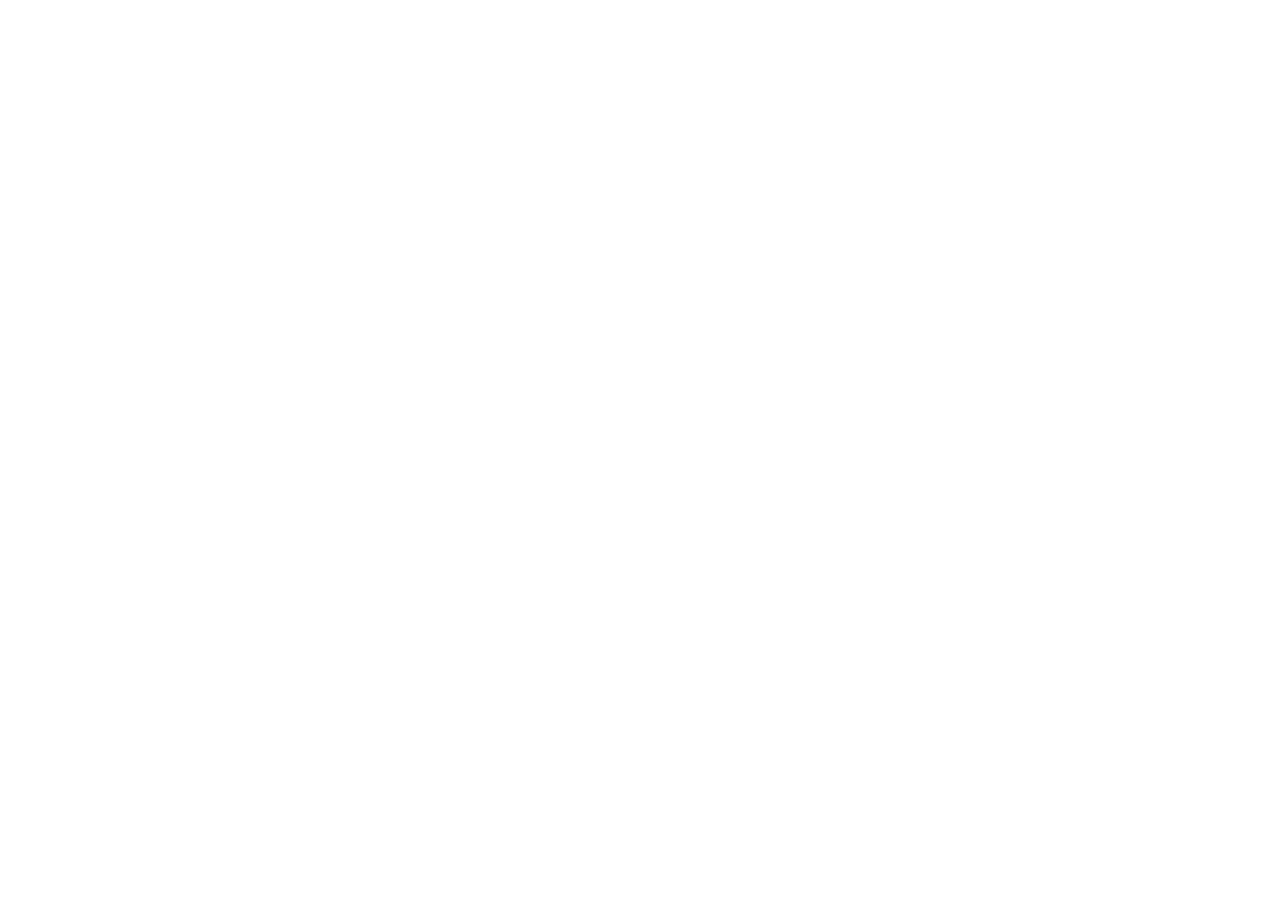
==== Elena-Joy-Photography/index.html @ 9fe75a67 "⚙️ Setup Done" ====
<!DOCTYPE html>
<html lang="en">
  <head>
    <meta charset="UTF-8" />
    <meta http-equiv="X-UA-Compatible" content="IE=edge" />
    <meta name="viewport" content="width=device-width, initial-scale=1.0" />
    <meta
      name="description"
      content="Professional Photographer available for weddings and special events"
    />
    <meta name="robots" content="index,follow" />
    <link rel="stylesheet" href="./style.css" />
    <title>Elena Joy | Photographer</title>
  </head>
  <body></body>
</html>
---- Elena-Joy-Photography/style.css ----
/* Global styles */


* {
  margin: 0;
  padding: 0;
  box-sizing: border-box;
}

html {
  font-size: 62.5%;
  --header1: calc(2rem + 1vw);
  --header2: calc(3.5rem + 1vw);
  --header3: calc(3rem + 1vw);
  --header4: calc(2.4rem + 1vw);
  --text: calc(1.5rem + 1vw);
  --big: calc(2.4rem + 1vw);
  --special-color: #906272;
  --background-color: #414141;
  --gray-text: #525252;


}

h1 {
  font-size: var(--header1);
}

li,
button,
label,
input,
p {
  font-size: var(--text);
}

h2 {
  font-size: var(--header2);
}

h3 {
  font-size: var(--header3);
}

h4, h5 {
  font-size: var(--header4);
}

.flex{
    display: flex;
    flex-direction: column;
    justify-content: center;
    align-items: center;
}
ul{
    list-style: none;
}
a {
      text-decoration: none;
}
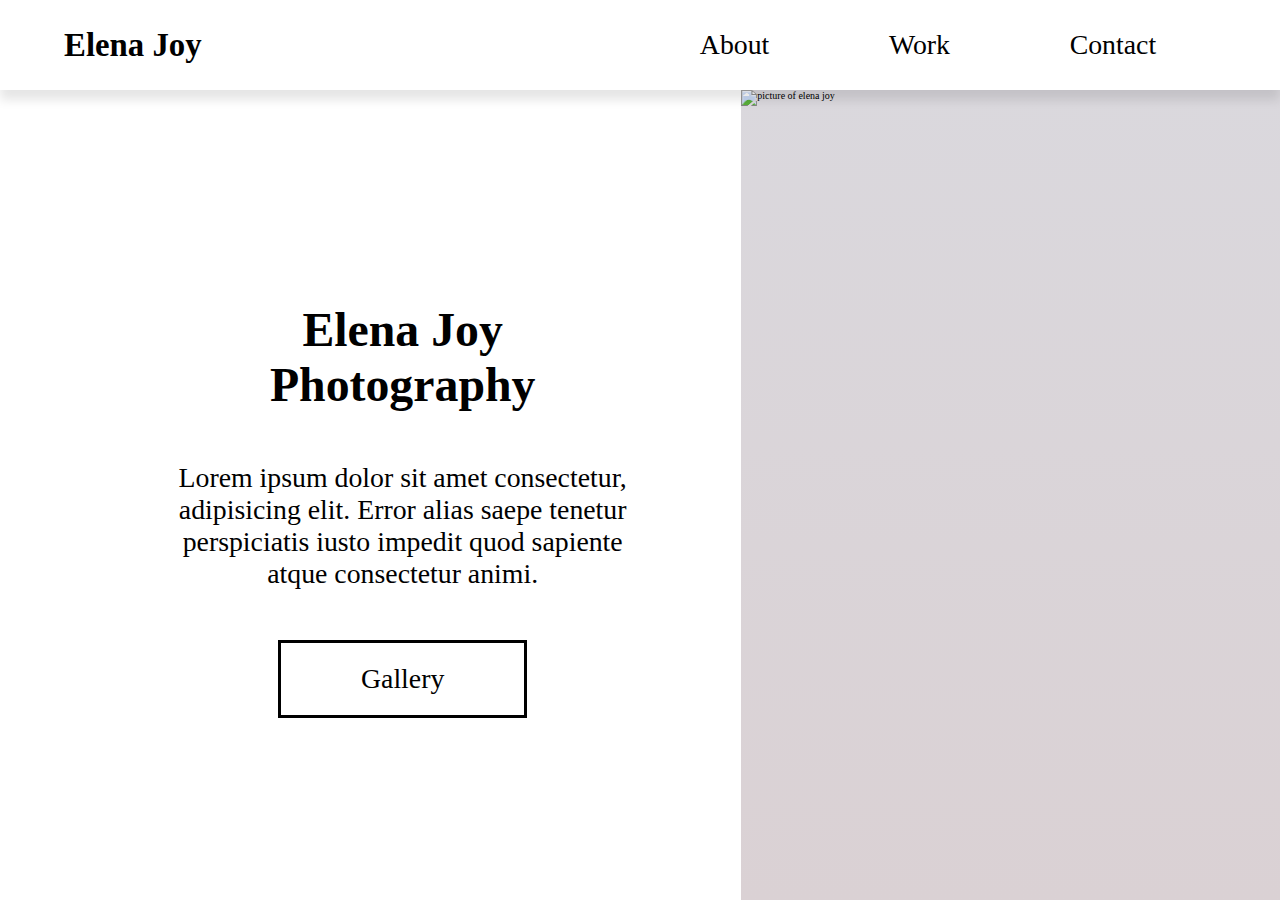
==== commit badbe1aa: "📄 First page completed" ====
--- a/Elena-Joy-Photography/index.html
+++ b/Elena-Joy-Photography/index.html
@@ -12,5 +12,43 @@
     <link rel="stylesheet" href="./style.css" />
     <title>Elena Joy | Photographer</title>
   </head>
-  <body></body>
+  <body>
+    <header class="main-header">
+      <nav>
+        <h1 id="logo">Elena Joy</h1>
+        <ul class="nav-links">
+          <li><a href="#about">About</a></li>
+          <li><a href="#work">Work</a></li>
+          <li><a href="#contact">Contact</a></li>
+        </ul>
+      </nav>
+    </header>
+
+    <main>
+      <section class="hero">
+        <div class="hero-introduction flex">
+          <h2>
+            Elena Joy <br />
+            Photography
+          </h2>
+          <p>
+            Lorem ipsum dolor sit amet consectetur, adipisicing elit. Error
+            alias saepe tenetur perspiciatis iusto impedit quod sapiente atque
+            consectetur animi.
+          </p>
+          <a href="#gallery">Gallery</a>
+        </div>
+
+        <div class="hero-images">
+          <img
+            class="hero-elena"
+            src="/img/elena-joy.png"
+            alt="picture of elena joy"
+          />
+          <img src="/img/plant1.png" alt="" class="plant1 plant" />
+          <img src="/img/plant2.png" alt="" class="plant2 plant" />
+        </div>
+      </section>
+    </main>
+  </body>
 </html>
--- a/Elena-Joy-Photography/style.css
+++ b/Elena-Joy-Photography/style.css
@@ -2,59 +2,166 @@
 
 
 * {
-  margin: 0;
-  padding: 0;
-  box-sizing: border-box;
+    margin: 0;
+    padding: 0;
+    box-sizing: border-box;
+}
+
+@font-face {
+    font-family: 'Ruhl';
+    src: url('./fonts/FrankRuhlLibre-Regular.ttf')
+}
+
+@font-face {
+    font-family: 'Ruhl Medium';
+    src: url('./fonts/FrankRuhlLibre-Medium.ttf')
+}
+
+@font-face {
+    font-family: 'Vibes';
+    src: url('./fonts/GreatVibes-Regular.ttf')
 }
 
 html {
-  font-size: 62.5%;
-  --header1: calc(2rem + 1vw);
-  --header2: calc(3.5rem + 1vw);
-  --header3: calc(3rem + 1vw);
-  --header4: calc(2.4rem + 1vw);
-  --text: calc(1.5rem + 1vw);
-  --big: calc(2.4rem + 1vw);
-  --special-color: #906272;
-  --background-color: #414141;
-  --gray-text: #525252;
+    font-size: 62.5%;
+    --header1: calc(2rem + 1vw);
+    --header2: calc(3.5rem + 1vw);
+    --header3: calc(3rem + 1vw);
+    --header4: calc(2.4rem + 1vw);
+    --text: calc(1.5rem + 1vw);
+    --big: calc(2.4rem + 1vw);
+    --special-color: #906272;
+    --background-color: #414141;
+    --gray-text: #525252;
 
 
 }
 
 h1 {
-  font-size: var(--header1);
+    font-size: var(--header1);
 }
 
 li,
 button,
 label,
 input,
+a,
 p {
-  font-size: var(--text);
+    font-size: var(--text);
 }
 
 h2 {
-  font-size: var(--header2);
+    font-size: var(--header2);
 }
 
 h3 {
-  font-size: var(--header3);
+    font-size: var(--header3);
 }
 
-h4, h5 {
-  font-size: var(--header4);
+h4,
+h5 {
+    font-size: var(--header4);
 }
 
-.flex{
+ul {
+    list-style: none;
+}
+
+a {
+    text-decoration: none;
+    color: black;
+}
+
+
+.flex {
     display: flex;
     flex-direction: column;
     justify-content: center;
     align-items: center;
 }
-ul{
-    list-style: none;
+
+body {
+    font-family: "Ruhl"sans-serif;
 }
-a {
-      text-decoration: none;
+
+h1 {
+    font-family: "Vibes"sans-serif;
 }
+
+/* Nav Section */
+.main-header {
+    box-shadow: 0px 10px 10px rgba(0, 0, 0, 0.1);
+    z-index: 2;
+    position: relative;
+
+}
+
+nav {
+    width: 90%;
+    margin: auto;
+    display: flex;
+    align-items: center;
+    min-height: 10vh;
+    padding: 2rem 0rem;
+}
+
+#logo {
+    flex: 1 1 20rem;
+}
+
+.nav-links {
+    display: flex;
+    justify-content: space-around;
+    flex: 1 1 20rem;
+}
+
+.hero {
+    min-height: 90vh;
+    width: 95%;
+    margin: 0 0 0 auto;
+    display: flex;
+    flex-wrap: wrap;
+    overflow: hidden;
+}
+
+.hero-introduction {
+    flex: 2 1 40rem;
+    text-align: center;
+}
+
+.hero-introduction p {
+    padding: 5rem 10rem;
+}
+
+.hero-introduction h2 {
+    padding-top: 3rem;
+}
+
+.hero-introduction a {
+    padding: 2rem 8rem;
+    border: 3px solid black;
+}
+
+.hero-images {
+    flex: 1 1 40rem;
+    background: linear-gradient(#dad8dd, #dad1d4);
+    position: relative;
+    z-index: 1;
+}
+
+.hero-elena {
+    width: 100%;
+    height: 100%;
+    object-fit: cover;
+}
+
+.plant {
+    position: absolute;
+    bottom: 0;
+    left: -20%;
+    z-index: -1;
+}
+
+.plant2 {
+    left: 40%;
+}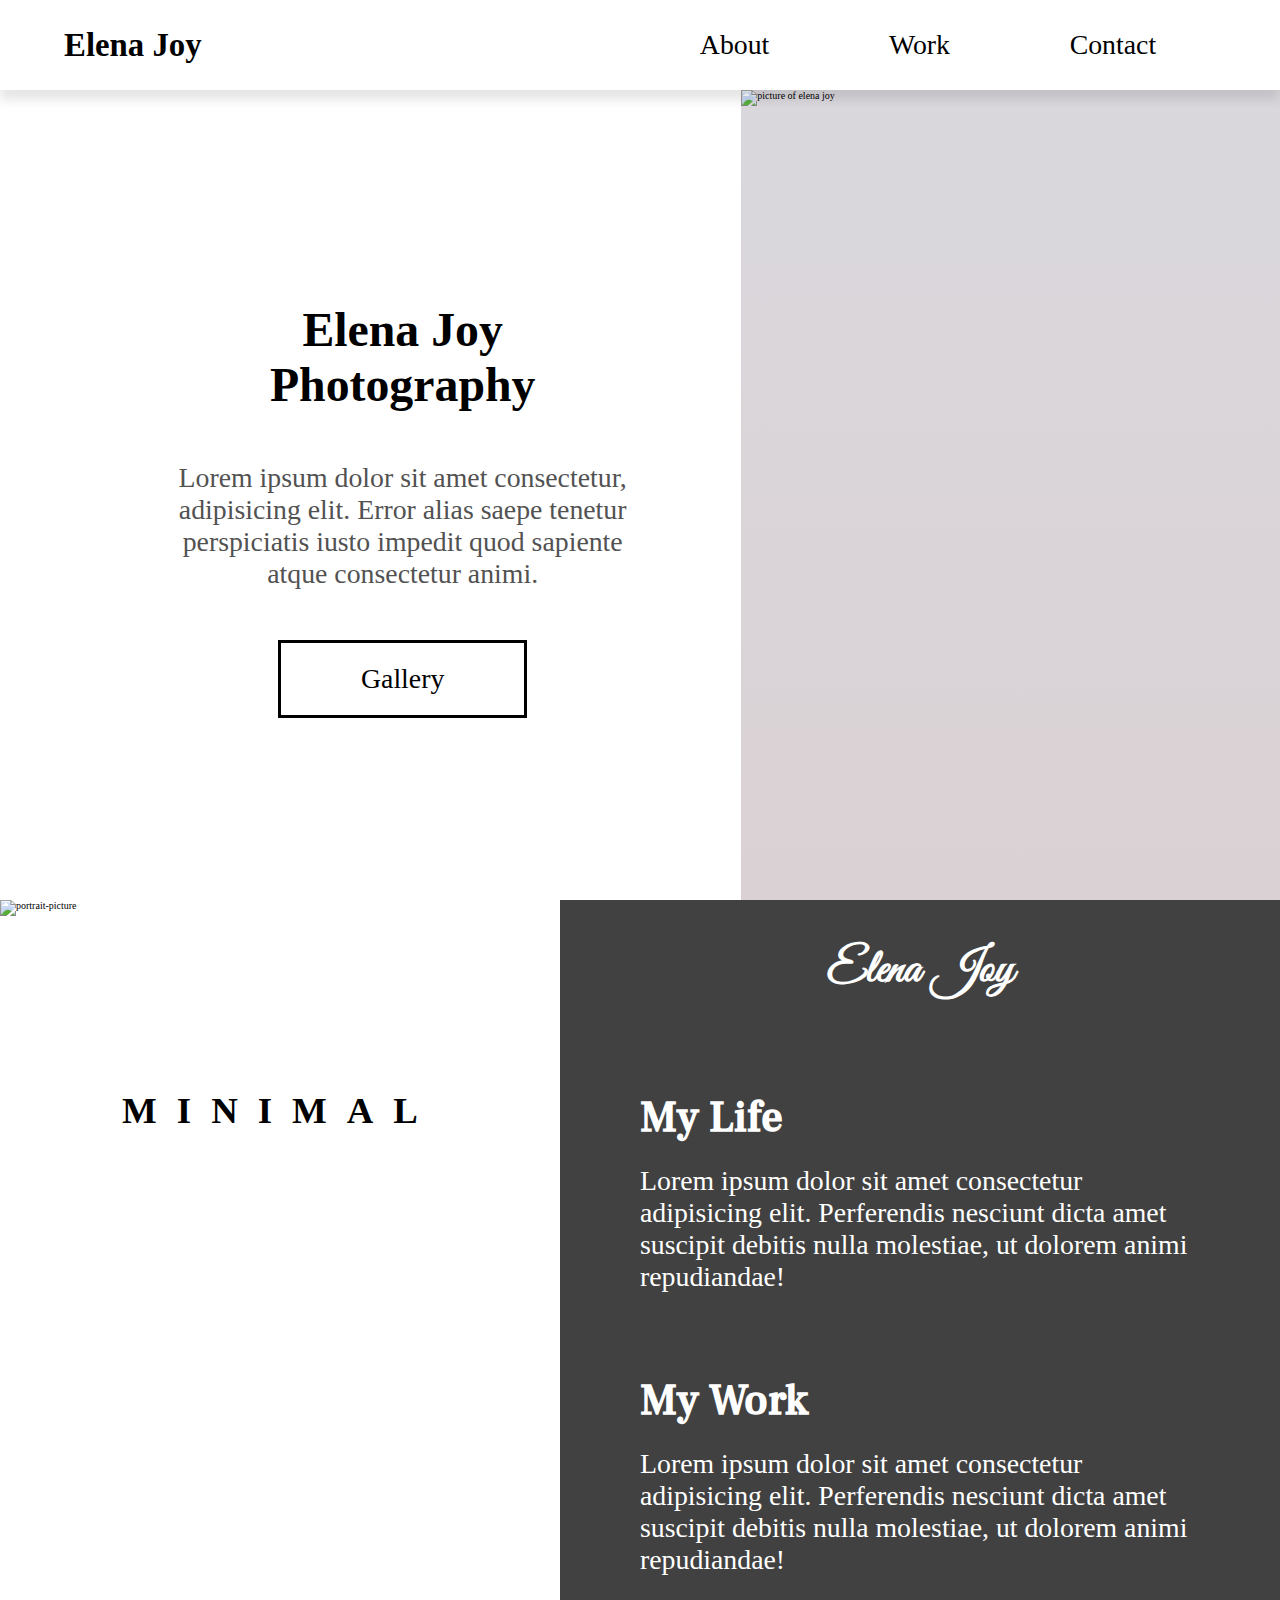
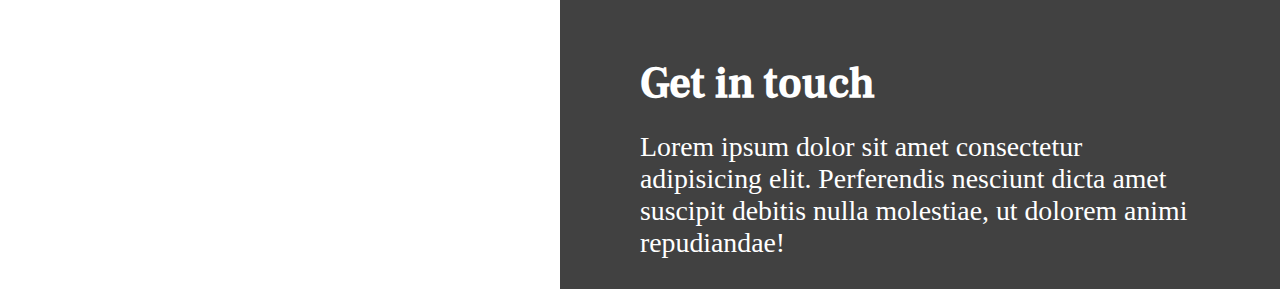
==== commit aef33a3b: "📺 About us section added" ====
--- a/Elena-Joy-Photography/index.html
+++ b/Elena-Joy-Photography/index.html
@@ -16,11 +16,18 @@
     <header class="main-header">
       <nav>
         <h1 id="logo">Elena Joy</h1>
+        <input type="checkbox" class="menu-check" />
         <ul class="nav-links">
           <li><a href="#about">About</a></li>
           <li><a href="#work">Work</a></li>
           <li><a href="#contact">Contact</a></li>
         </ul>
+
+        <div class="burger">
+          <span></span>
+          <span></span>
+          <span></span>
+        </div>
       </nav>
     </header>
 
@@ -49,6 +56,41 @@
           <img src="/img/plant2.png" alt="" class="plant2 plant" />
         </div>
       </section>
+
+      <section class="about">
+        <div class="about-image">
+          <h5>MINIMAL</h5>
+          <img src="/img/about-image.png" alt="portrait-picture" />
+        </div>
+
+        <div class="about-text flex">
+          <h2>Elena Joy</h2>
+          <div class="about-life">
+            <h3>My Life</h3>
+            <p>
+              Lorem ipsum dolor sit amet consectetur adipisicing elit.
+              Perferendis nesciunt dicta amet suscipit debitis nulla molestiae,
+              ut dolorem animi repudiandae!
+            </p>
+          </div>
+          <div class="about-work">
+            <h3>My Work</h3>
+            <p>
+              Lorem ipsum dolor sit amet consectetur adipisicing elit.
+              Perferendis nesciunt dicta amet suscipit debitis nulla molestiae,
+              ut dolorem animi repudiandae!
+            </p>
+          </div>
+          <div class="about-contact">
+            <h3>Get in touch</h3>
+            <p>
+              Lorem ipsum dolor sit amet consectetur adipisicing elit.
+              Perferendis nesciunt dicta amet suscipit debitis nulla molestiae,
+              ut dolorem animi repudiandae!
+            </p>
+          </div>
+        </div>
+      </section>
     </main>
   </body>
 </html>
--- a/Elena-Joy-Photography/style.css
+++ b/Elena-Joy-Photography/style.css
@@ -1,5 +1,4 @@
 /* Global styles */
-
 
 * {
     margin: 0;
@@ -8,18 +7,18 @@
 }
 
 @font-face {
-    font-family: 'Ruhl';
-    src: url('./fonts/FrankRuhlLibre-Regular.ttf')
+    font-family: "Ruhl";
+    src: url("./fonts/FrankRuhlLibre-Regular.ttf");
 }
 
 @font-face {
-    font-family: 'Ruhl Medium';
-    src: url('./fonts/FrankRuhlLibre-Medium.ttf')
+    font-family: "Ruhl Medium";
+    src: url("./fonts/FrankRuhlLibre-Medium.ttf");
 }
 
 @font-face {
-    font-family: 'Vibes';
-    src: url('./fonts/GreatVibes-Regular.ttf')
+    font-family: "Vibes";
+    src: url("./fonts/GreatVibes-Regular.ttf");
 }
 
 html {
@@ -33,8 +32,6 @@
     --special-color: #906272;
     --background-color: #414141;
     --gray-text: #525252;
-
-
 }
 
 h1 {
@@ -72,7 +69,6 @@
     color: black;
 }
 
-
 .flex {
     display: flex;
     flex-direction: column;
@@ -82,6 +78,7 @@
 
 body {
     font-family: "Ruhl"sans-serif;
+    animation: opening 1s ease-in-out;
 }
 
 h1 {
@@ -93,7 +90,6 @@
     box-shadow: 0px 10px 10px rgba(0, 0, 0, 0.1);
     z-index: 2;
     position: relative;
-
 }
 
 nav {
@@ -131,6 +127,7 @@
 
 .hero-introduction p {
     padding: 5rem 10rem;
+    color: var(--gray-text);
 }
 
 .hero-introduction h2 {
@@ -160,8 +157,177 @@
     bottom: 0;
     left: -20%;
     z-index: -1;
+    transform: translateY(10%) rotateZ(-10deg) rotateX(-90deg);
+    animation: plant-entrance 1.5s ease-in-out 0.5s forwards,
+        plant-shake 2.5s infinite alternate-reverse 2s;
+    transform-origin: bottom;
+    max-height: 80%;
 }
 
 .plant2 {
     left: 40%;
+}
+
+/* Animations */
+
+@keyframes opening {
+    from {
+        opacity: 0;
+    }
+
+    top {
+        opacity: 1;
+    }
+}
+
+@keyframes plant-entrance {
+    from {
+        transform: translateY(10%) rotateZ(-10deg) rotateX(-90deg);
+    }
+
+    to {
+        transform: translateY(0%) rotateZ(0deg) rotateX(0deg);
+    }
+}
+
+@keyframes plant-shake {
+    from {
+        transform: rotateZ(-5deg);
+    }
+
+    to {
+        transform: rotateZ(0deg);
+    }
+}
+
+.burger,
+.menu-check {
+    display: none;
+}
+
+/* About Section */
+
+.about {
+    min-height: 100vh;
+    display: flex;
+    flex-wrap: wrap;
+}
+
+.about-text {
+    color: white;
+    background: var(--background-color);
+    flex: 2 1 40rem;
+    justify-content: space-around;
+}
+
+.about-text div{
+    padding: 3rem 8rem;
+}
+
+.about-text h3{
+    padding: 2rem 0rem;
+    font-family: "Ruhl Medium";
+}
+
+.about-text h2{
+font-family: "Vibes";
+padding: 4rem;
+}
+
+.about-image {
+    flex: 1 1 40rem;
+    position: relative;
+}
+
+.about-image h5{
+    position: absolute;
+    letter-spacing: 2rem;
+    top: 20%;
+    left: 50%;
+    transform: translate(-50%, -20%);
+}
+
+.about-image img{
+    width: 100%;
+    height: 100%;
+    object-fit: cover;
+}
+@media screen and (max-width: 842px) {
+    .hero {
+        width: 100%;
+    }
+
+    .hero-introduction p {
+        padding: 5rem 3rem;
+    }
+
+    /* BURGER Thing */
+    .burger {
+        position: relative;
+        display: block;
+    }
+
+    .burger span {
+        padding: 0.2rem 2rem;
+        background: var(--gray-text);
+        margin: 0.5rem 0rem;
+        display: block;
+        transition: all 0.5s ease;
+    }
+
+    .nav-links a {
+        color: white;
+        font-size: var(--header3);
+        text-decoration: underline;
+    }
+
+    .nav-links {
+        background: var(--background-color);
+        width: 100%;
+        height: 100%;
+        position: fixed;
+        top: 0;
+        left: 100%;
+        flex-direction: column;
+        align-items: center;
+        transition: transform 1s ease;
+    }
+
+    .menu-check {
+        display: block;
+        position: absolute;
+        top: 50%;
+        right: 5%;
+        transform: translate(5%, -50%);
+        width: 5rem;
+        height: 5rem;
+        cursor: pointer;
+        opacity: 0;
+        z-index: 100;
+    }
+
+    .menu-check:checked+.nav-links {
+        transform: translateX(-100%);
+    }
+
+    .menu-check:checked~.burger span {
+        background: white;
+    }
+
+    .menu-check:checked~.burger span:nth-child(1) {
+        transform: rotateZ(45deg) translateY(300%);
+    }
+
+    .menu-check:checked~.burger span:nth-child(2) {
+        opacity: 0;
+    }
+
+    .menu-check:checked~.burger span:nth-child(3) {
+        transform: rotateZ(-45deg) translateY(-300%);
+    }
+
+    /* About Section */
+    .about-text div{
+        padding: 3rem 3rem;
+    }
 }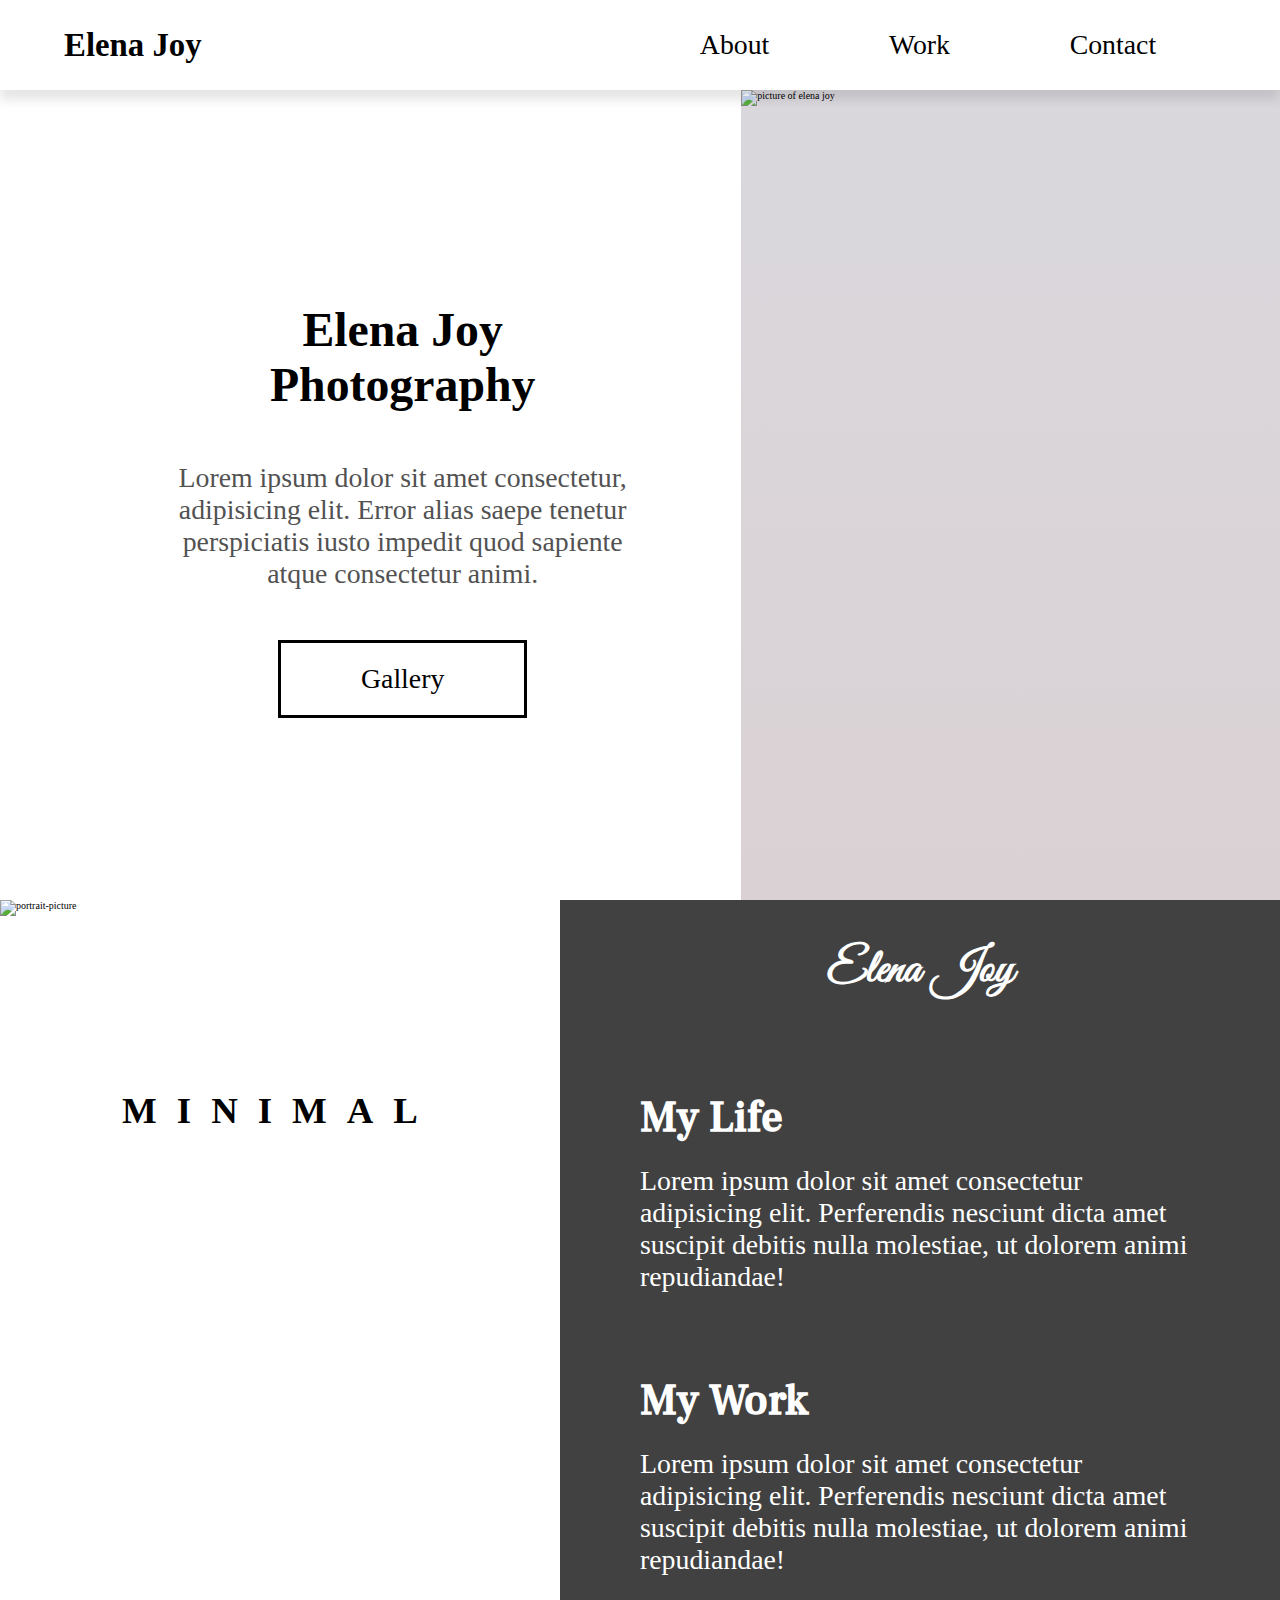
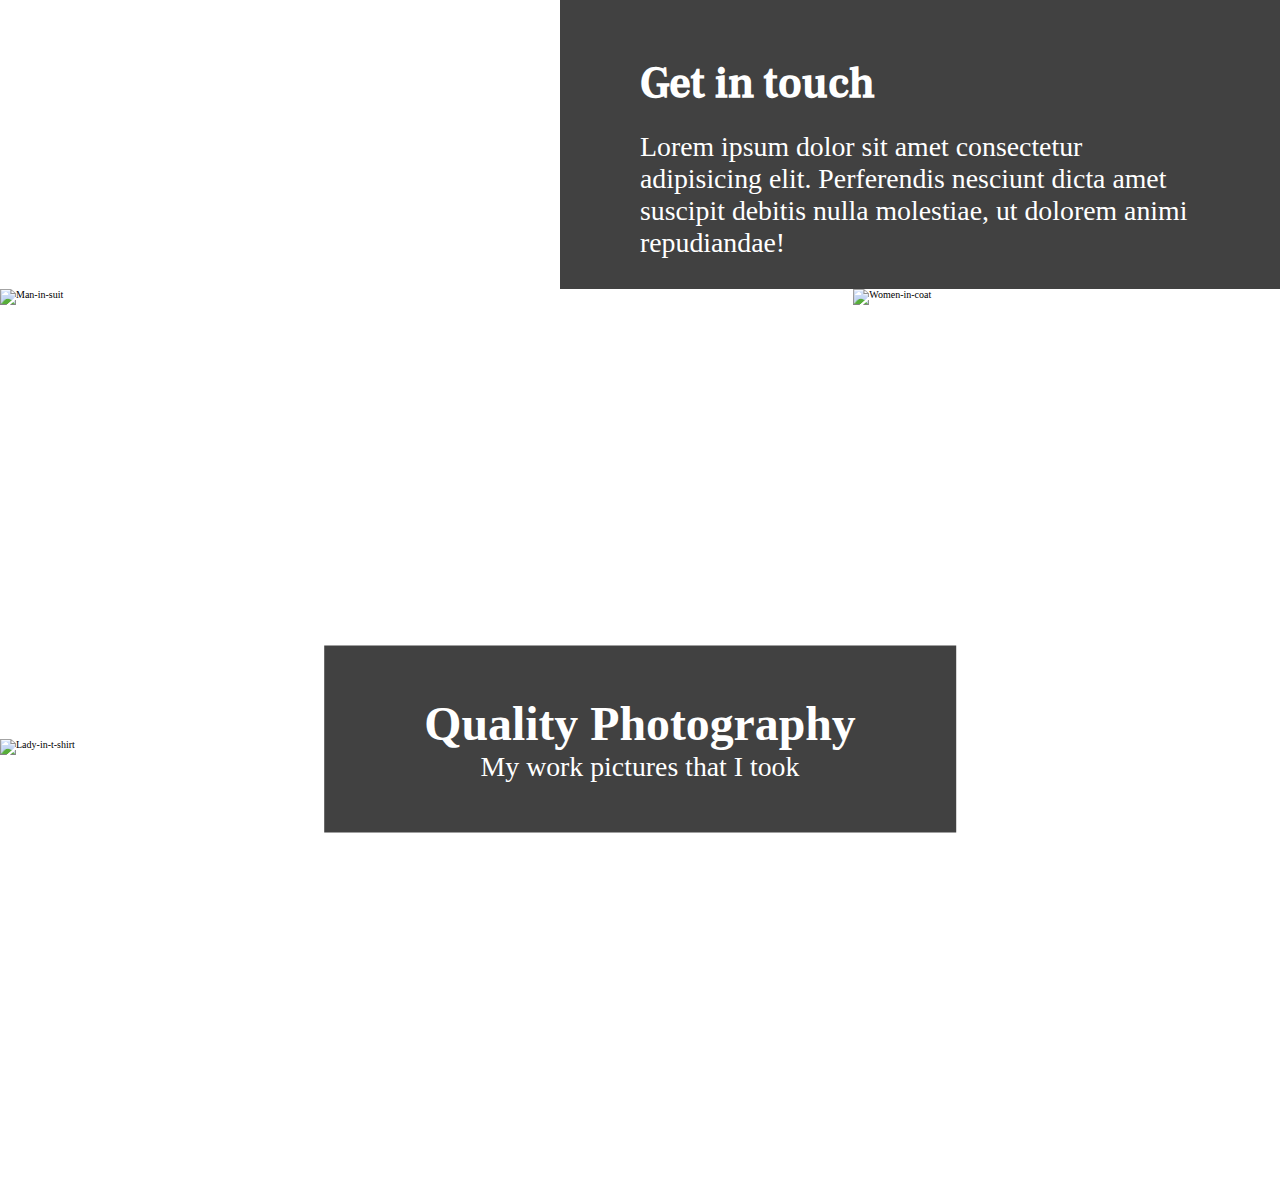
==== commit 35bbf999: "𓈈 Image gallery added" ====
--- a/Elena-Joy-Photography/index.html
+++ b/Elena-Joy-Photography/index.html
@@ -91,6 +91,17 @@
           </div>
         </div>
       </section>
+
+      <div class="gallery">
+        <header class="gallery-head">
+          <h2>Quality Photography</h2>
+          <p>My work pictures that I took</p>
+        </header>
+        <img class="gallery1" src="/img/gallery-1.jpg" alt="Man-in-suit" />
+        <img class="gallery2" src="/img/gallery-2.jpg" alt="Women-in-coat" />
+        <img class="gallery3" src="/img/gallery-3.jpg" alt="Lady-in-t-shirt" />
+        <img class="gallery4" src="/img/gallery-4.jpg" alt="lady-in-jacket" />
+      </div>
     </main>
   </body>
 </html>
--- a/Elena-Joy-Photography/style.css
+++ b/Elena-Joy-Photography/style.css
@@ -220,18 +220,18 @@
     justify-content: space-around;
 }
 
-.about-text div{
+.about-text div {
     padding: 3rem 8rem;
 }
 
-.about-text h3{
+.about-text h3 {
     padding: 2rem 0rem;
     font-family: "Ruhl Medium";
 }
 
-.about-text h2{
-font-family: "Vibes";
-padding: 4rem;
+.about-text h2 {
+    font-family: "Vibes";
+    padding: 4rem;
 }
 
 .about-image {
@@ -239,7 +239,7 @@
     position: relative;
 }
 
-.about-image h5{
+.about-image h5 {
     position: absolute;
     letter-spacing: 2rem;
     top: 20%;
@@ -247,11 +247,45 @@
     transform: translate(-50%, -20%);
 }
 
-.about-image img{
+.about-image img {
     width: 100%;
     height: 100%;
     object-fit: cover;
 }
+
+/* Gallery */
+.gallery {
+    display: grid;
+    min-height: 100vh;
+    grid-template-columns: repeat(3,1fr);
+    position: relative;
+}
+
+.gallery img{
+    width: 100%;
+    height: 100%;
+    object-fit: cover;
+}
+.gallery1{
+    grid-column: 1/3;
+}
+
+.gallery2{
+    grid-column: 3/4;
+    grid-row: 1/3;
+}
+
+.gallery-head{
+    position: absolute;
+    top: 50%;
+    left: 50%;
+    transform: translate(-50%, -50%);
+    color: white;
+    background: var(--background-color);
+    padding: 5rem 10rem;
+    text-align: center;
+}
+
 @media screen and (max-width: 842px) {
     .hero {
         width: 100%;
@@ -327,7 +361,21 @@
     }
 
     /* About Section */
-    .about-text div{
+    .about-text div {
         padding: 3rem 3rem;
     }
+
+    /* GALLERY */
+    .gallery img{
+        grid-row: auto;
+        grid-column: auto;
+    }
+
+    .gallery{
+        grid-template-columns: repeat(auto-fit, minmax(30rem, 1fr));
+    }
+
+    .gallery-head{
+        display: none;
+    }
 }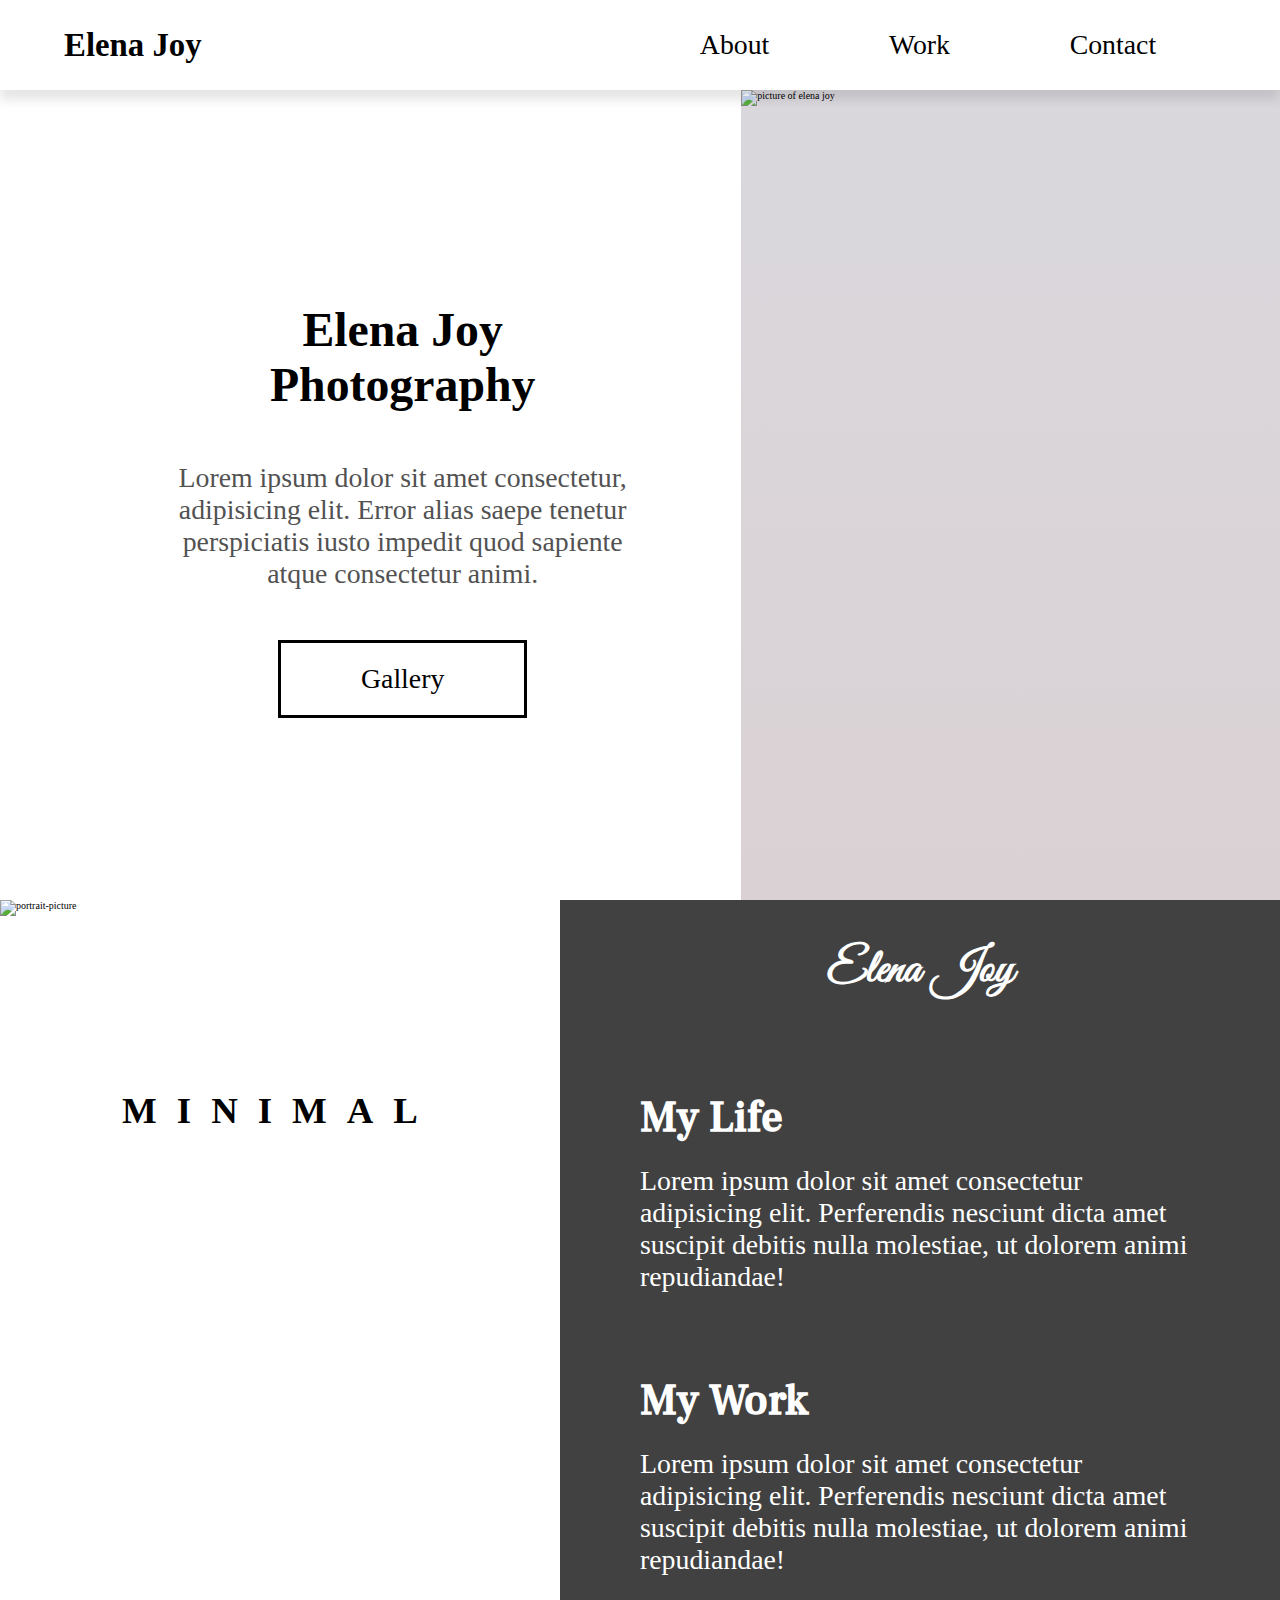
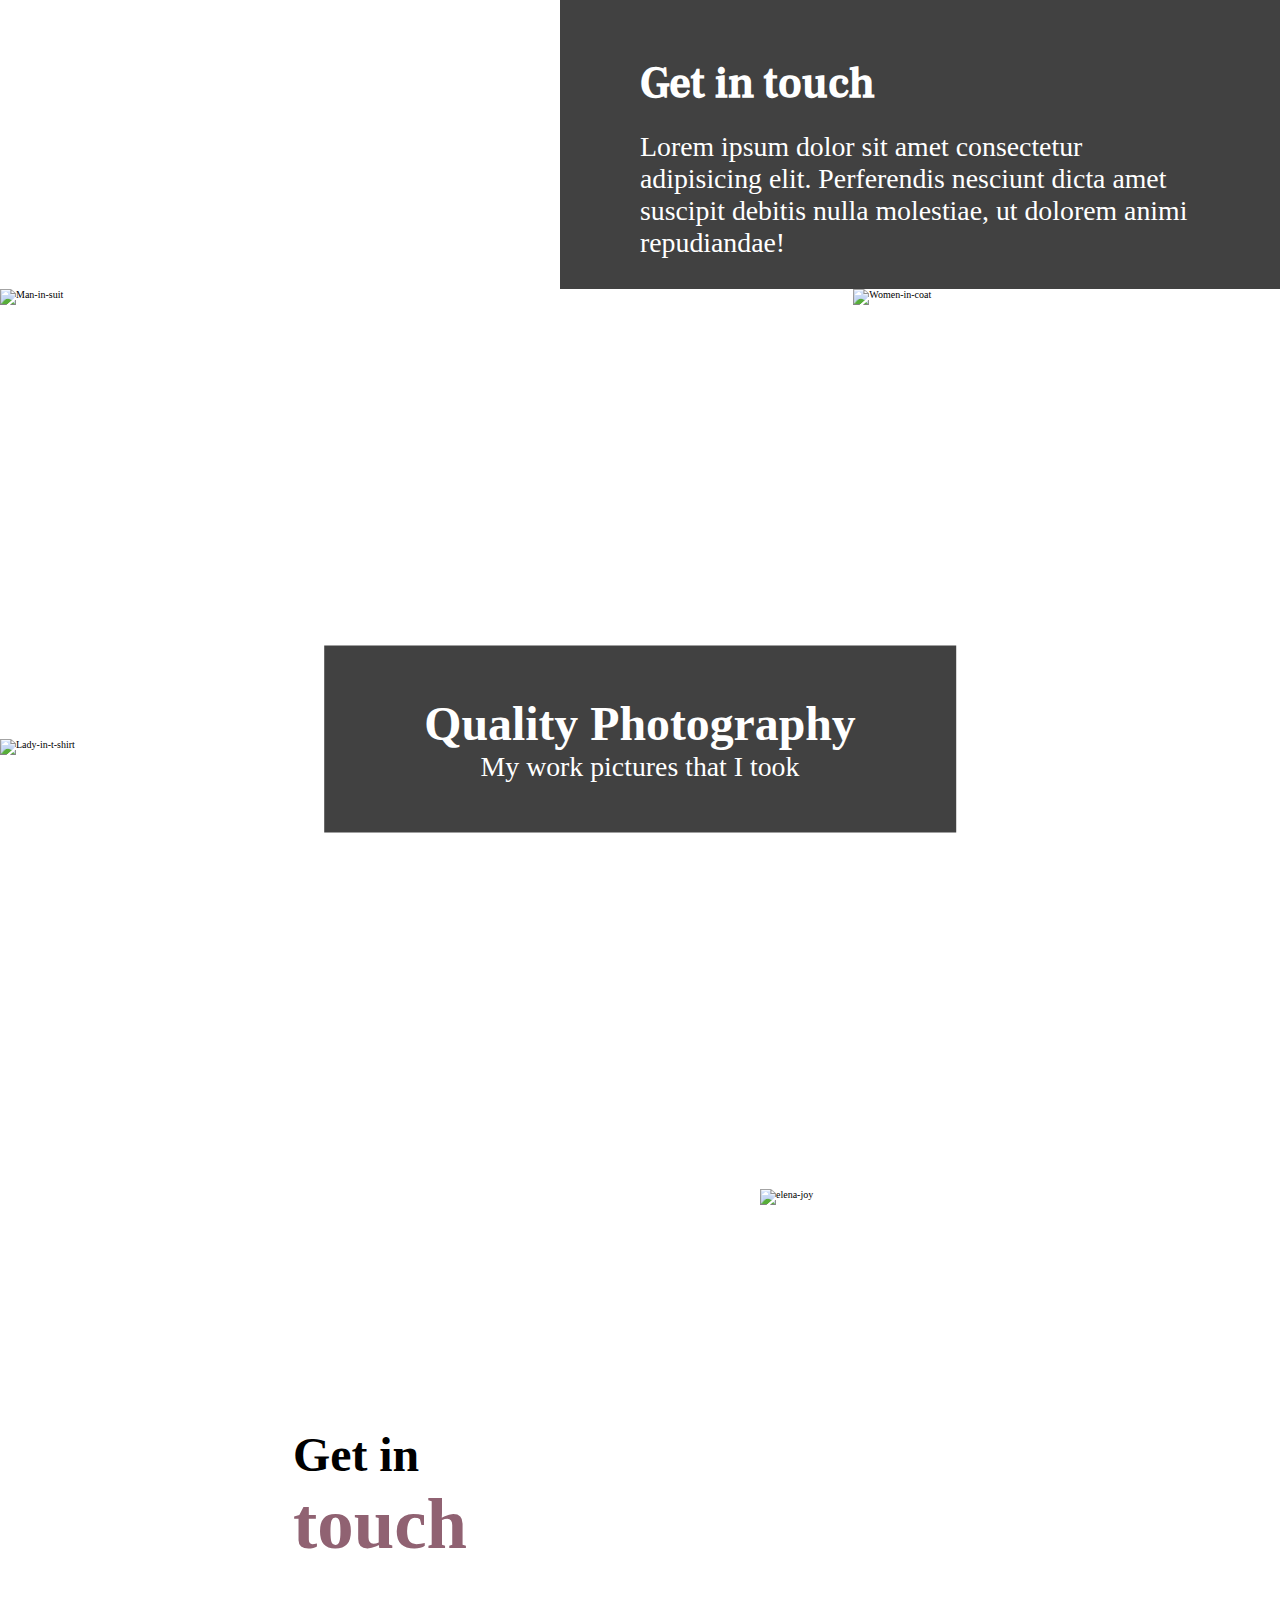
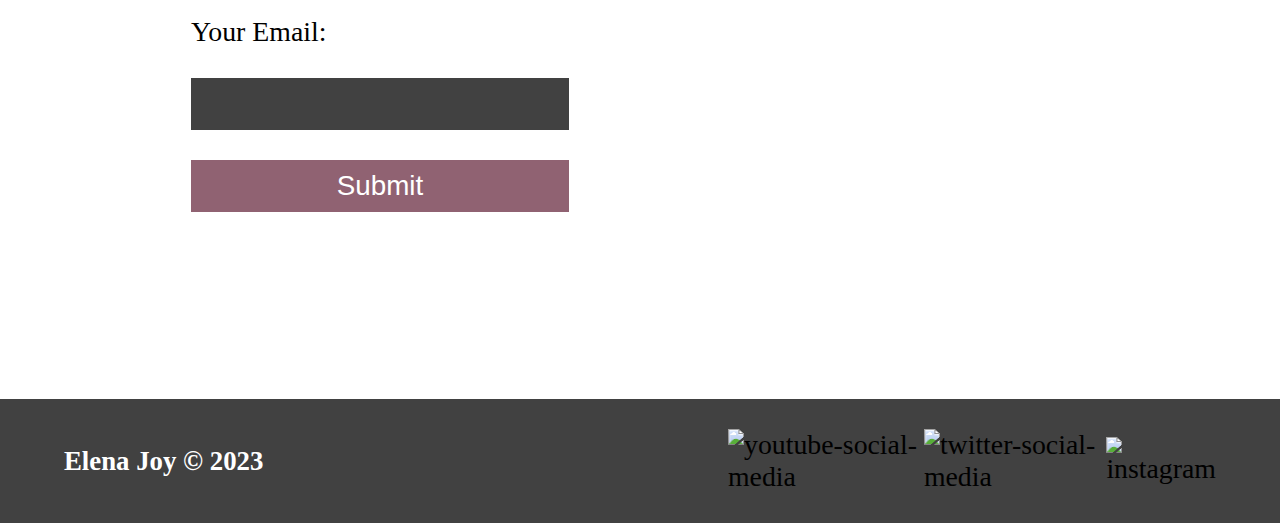
==== commit 1876fbf8: "✆☎☏ Contact and footer section added" ====
--- a/Elena-Joy-Photography/index.html
+++ b/Elena-Joy-Photography/index.html
@@ -102,6 +102,40 @@
         <img class="gallery3" src="/img/gallery-3.jpg" alt="Lady-in-t-shirt" />
         <img class="gallery4" src="/img/gallery-4.jpg" alt="lady-in-jacket" />
       </div>
+
+      <section class="contact">
+        <div class="form-wrapper flex">
+          <h2>
+            Get in <br />
+            <span> touch </span>
+          </h2>
+          <form>
+            <label for="email">Your Email:</label>
+            <input type="email" id="email required" />
+            <button type="submit">Submit</button>
+          </form>
+        </div>
+        <img src="/img/contact-image.jpg" alt="elena-joy" />
+      </section>
     </main>
+    <footer>
+      <h4>Elena Joy &copy; 2023</h4>
+      <ul>
+        <li>
+          <a href="#"
+            ><img src="/img/youtube-symbol 1.svg" alt="youtube-social-media"
+          /></a>
+        </li>
+        <li>
+          <a href="#"
+            ><img src="/img/twitter 1.svg" alt="twitter-social-media"
+          /></a>
+        </li>
+
+        <li>
+          <a href="#"><img src="/img/instagram 1.svg" alt="instagram" /></a>
+        </li>
+      </ul>
+    </footer>
   </body>
 </html>
--- a/Elena-Joy-Photography/style.css
+++ b/Elena-Joy-Photography/style.css
@@ -28,7 +28,7 @@
     --header3: calc(3rem + 1vw);
     --header4: calc(2.4rem + 1vw);
     --text: calc(1.5rem + 1vw);
-    --big: calc(2.4rem + 1vw);
+    --big: calc(6rem + 1vw);
     --special-color: #906272;
     --background-color: #414141;
     --gray-text: #525252;
@@ -257,25 +257,26 @@
 .gallery {
     display: grid;
     min-height: 100vh;
-    grid-template-columns: repeat(3,1fr);
+    grid-template-columns: repeat(3, 1fr);
     position: relative;
 }
 
-.gallery img{
+.gallery img {
     width: 100%;
     height: 100%;
     object-fit: cover;
 }
-.gallery1{
+
+.gallery1 {
     grid-column: 1/3;
 }
 
-.gallery2{
+.gallery2 {
     grid-column: 3/4;
     grid-row: 1/3;
 }
 
-.gallery-head{
+.gallery-head {
     position: absolute;
     top: 50%;
     left: 50%;
@@ -285,6 +286,76 @@
     padding: 5rem 10rem;
     text-align: center;
 }
+
+/* COntact Section */
+.contact {
+    min-height: 90vh;
+    display: flex;
+    flex-wrap: wrap;
+}
+
+.form-wrapper {
+    flex: 3 1 40rem;
+}
+
+.form-wrapper h2 {
+    margin: 5rem 0rem;
+}
+
+.form-wrapper span {
+    font-size: var(--big);
+    color: var(--special-color);
+}
+
+.form-wrapper label {
+    display: block;
+}
+
+.form-wrapper input {
+    display: block;
+    margin: 3rem 0rem;
+    background: var(--background-color);
+    color: white;
+    border: none;
+    padding: 1rem;
+}
+
+.form-wrapper button {
+    padding: 1rem 8rem;
+    background: var(--special-color);
+    color: white;
+    border: none;
+    width: 100%;
+}
+
+.contact img {
+    flex: 1 1 40rem
+}
+
+/* Footer Section*/
+
+footer {
+    background: var(--background-color);
+    color: white;
+    display: flex;
+    padding: 3rem 5%;
+    align-items: center;
+    flex-wrap: wrap;
+}
+
+footer ul {
+    display: flex;
+    flex: 1 1 40rem;
+    justify-content: space-around;
+    align-items: center;
+}
+
+footer h4 {
+    flex: 3 1 40rem;
+    font-size: calc(1.4rem + 1vw);
+}
+
+
 
 @media screen and (max-width: 842px) {
     .hero {
@@ -366,16 +437,41 @@
     }
 
     /* GALLERY */
-    .gallery img{
+    .gallery img {
         grid-row: auto;
         grid-column: auto;
     }
 
-    .gallery{
+    .gallery {
         grid-template-columns: repeat(auto-fit, minmax(30rem, 1fr));
     }
 
-    .gallery-head{
+    .gallery-head {
         display: none;
     }
+
+    .contact img {
+        display: none;
+    }
+
+    footer ul {
+        order: 1;
+    }
+
+    footer h4 {
+        order: 2;
+        text-align: center;
+        padding: 1rem;
+    }
+}
+
+@media screen and (min-width: 1700px) {
+    html {
+        --header1: 3rem;
+        --header2: 5rem;
+        --header3: 4rem;
+        --header4: 3rem;
+        --text: 3rem;
+        --big: 8rem;
+    }
 }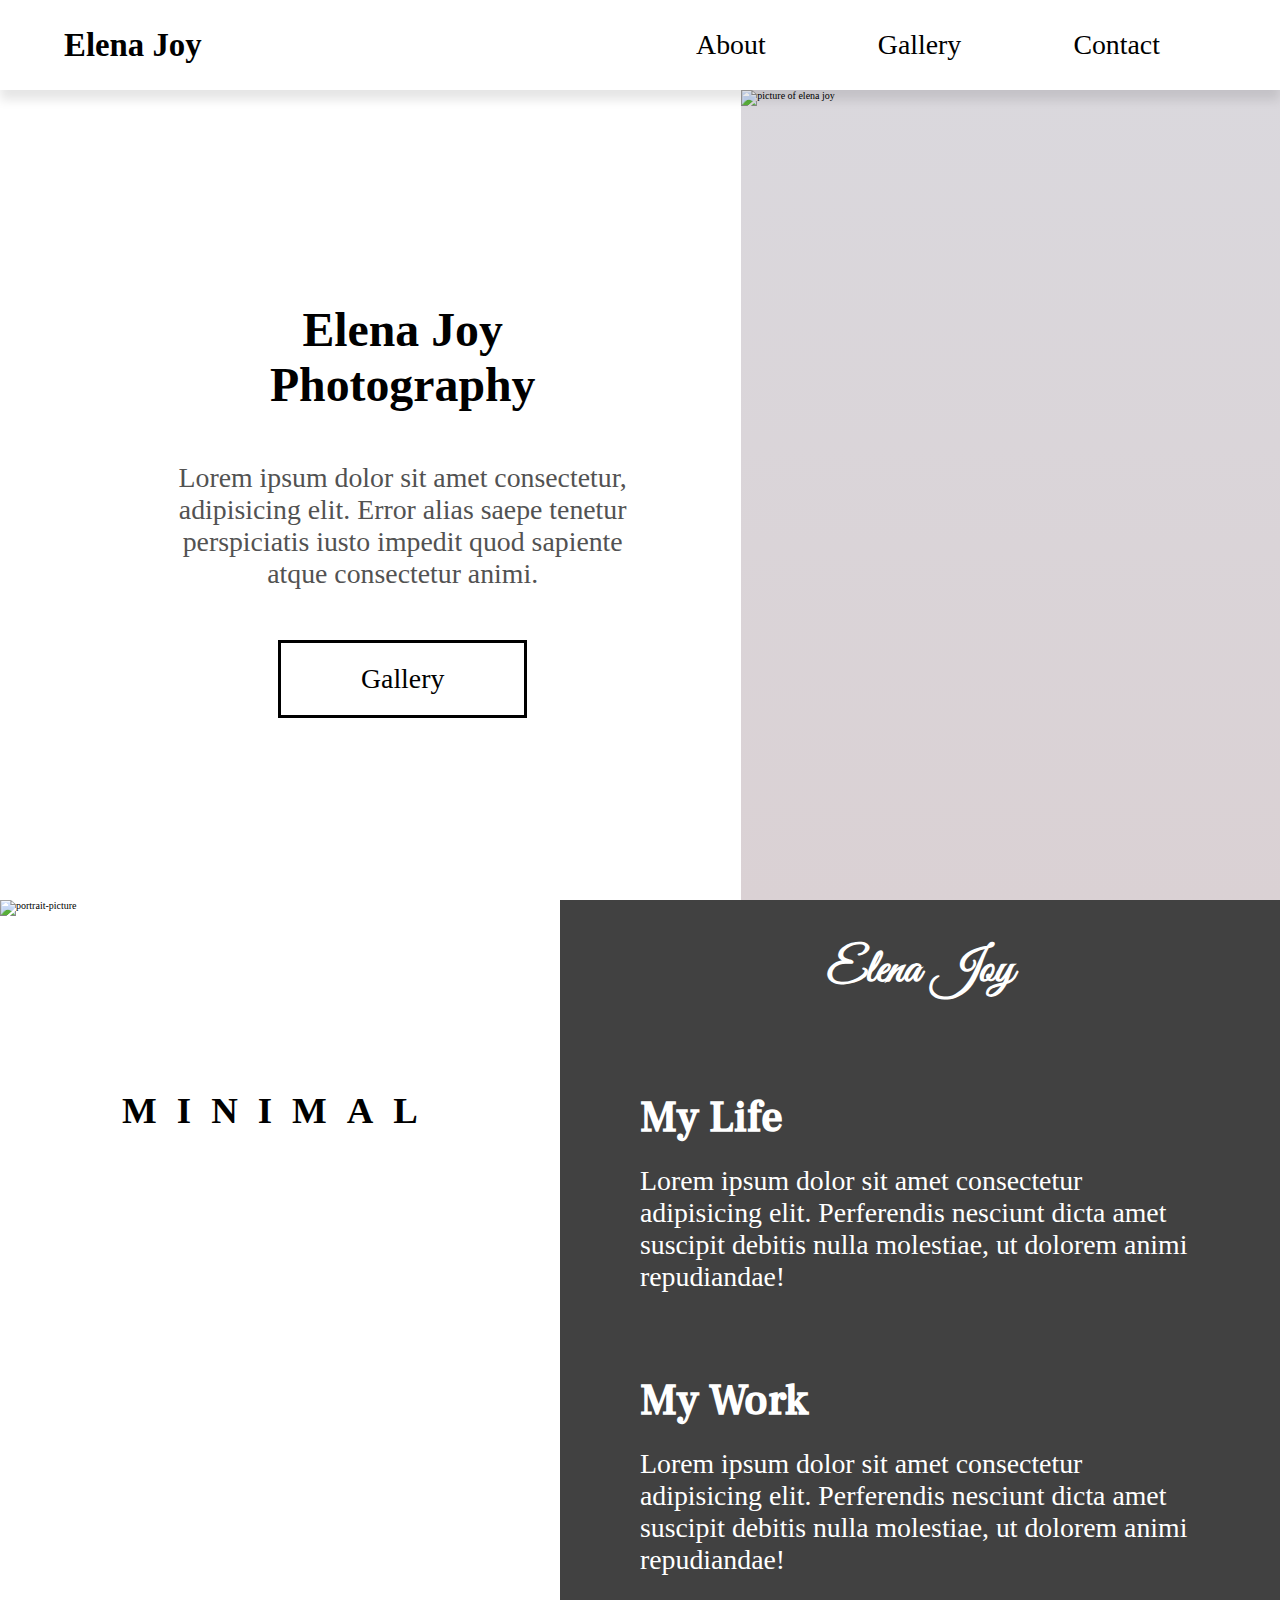
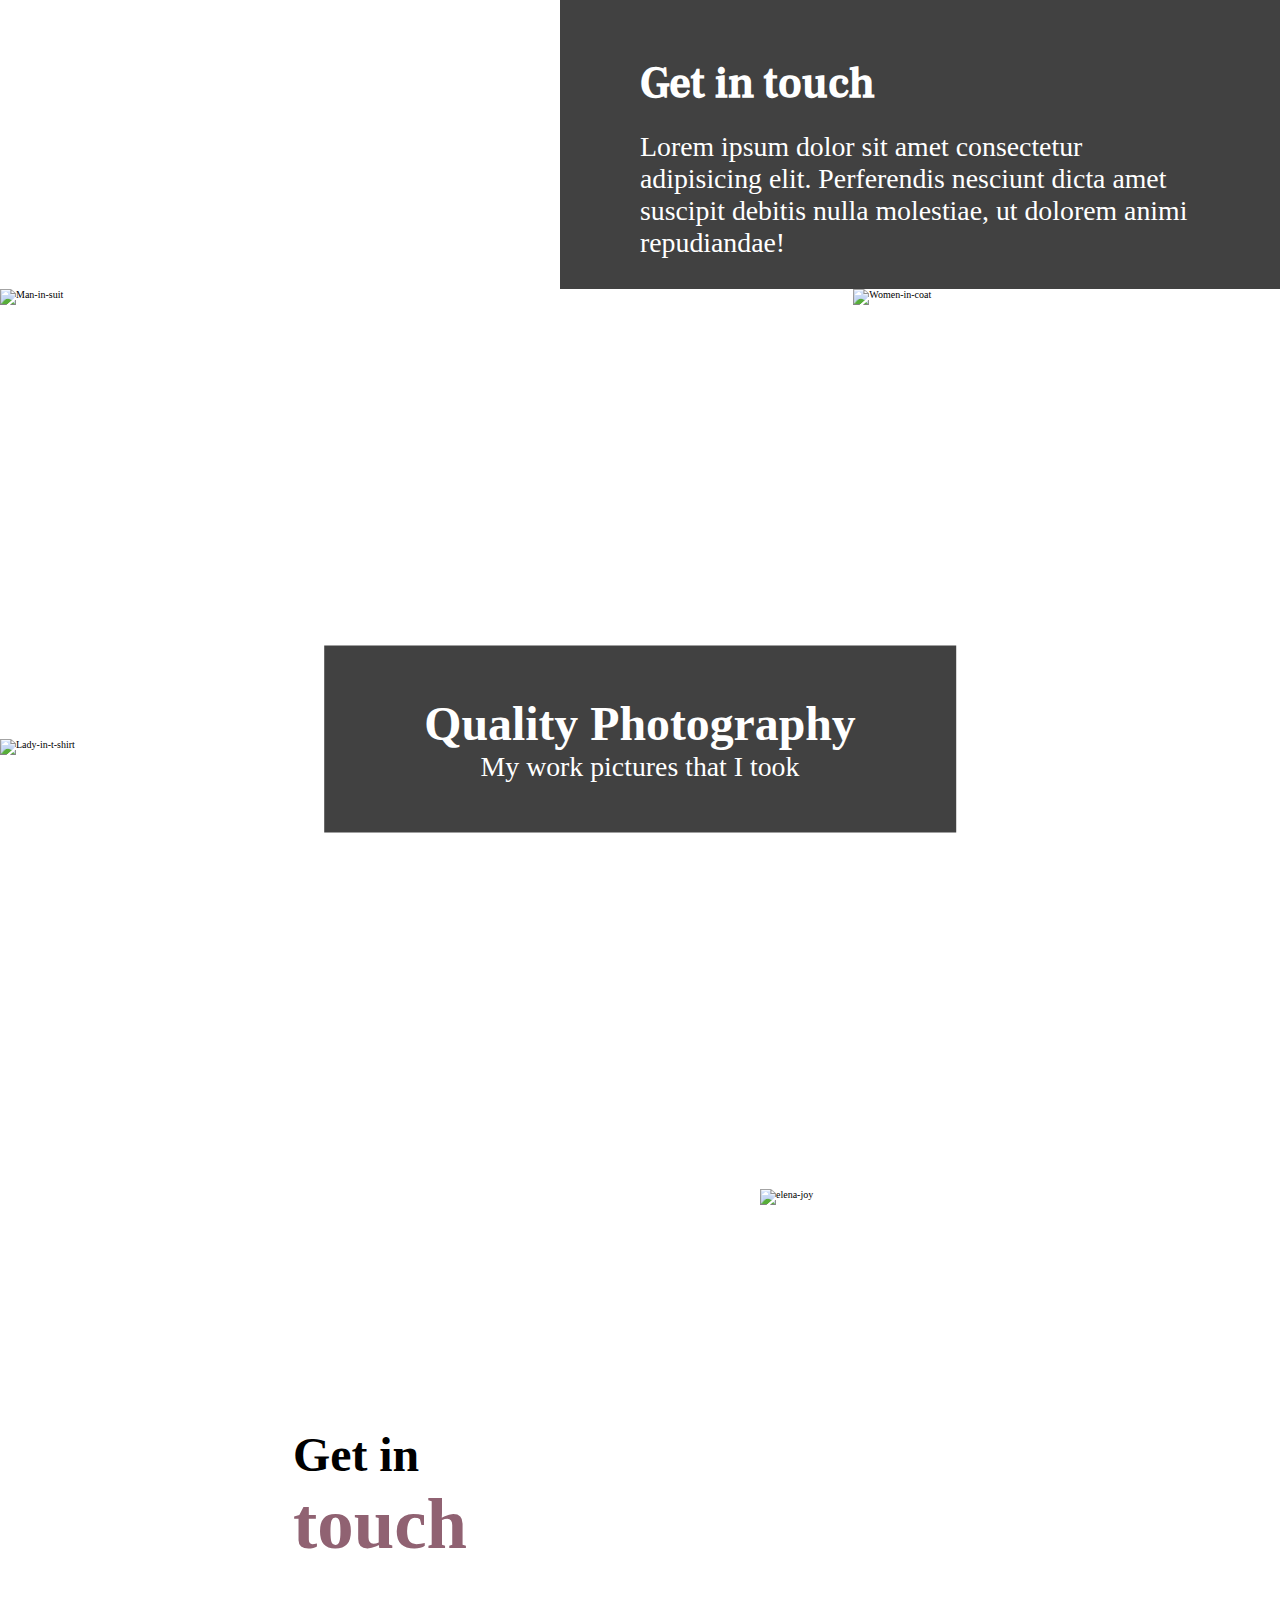
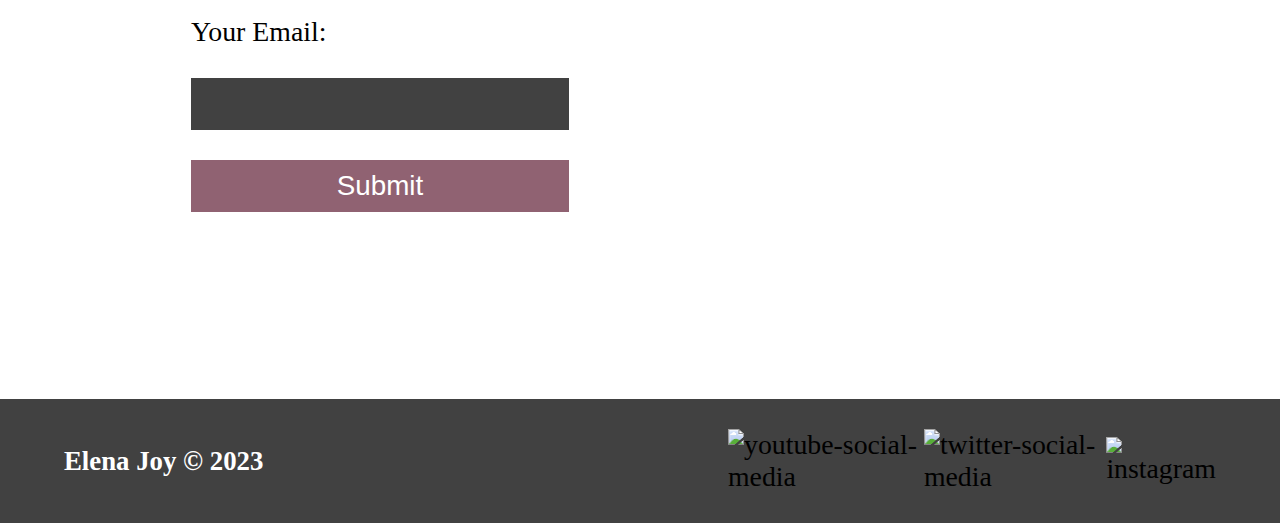
==== commit 77352f9f: "📜 Js added for hamburger" ====
--- a/Elena-Joy-Photography/index.html
+++ b/Elena-Joy-Photography/index.html
@@ -16,17 +16,16 @@
     <header class="main-header">
       <nav>
         <h1 id="logo">Elena Joy</h1>
-        <input type="checkbox" class="menu-check" />
         <ul class="nav-links">
           <li><a href="#about">About</a></li>
-          <li><a href="#work">Work</a></li>
+          <li><a href="#gallery">Gallery</a></li>
           <li><a href="#contact">Contact</a></li>
         </ul>
 
         <div class="burger">
-          <span></span>
-          <span></span>
-          <span></span>
+          <span class="line1"></span>
+          <span class="line2"></span>
+          <span class="line3"></span>
         </div>
       </nav>
     </header>
@@ -57,7 +56,7 @@
         </div>
       </section>
 
-      <section class="about">
+      <section class="about" id="about">
         <div class="about-image">
           <h5>MINIMAL</h5>
           <img src="/img/about-image.png" alt="portrait-picture" />
@@ -92,7 +91,7 @@
         </div>
       </section>
 
-      <div class="gallery">
+      <div class="gallery" id="gallery">
         <header class="gallery-head">
           <h2>Quality Photography</h2>
           <p>My work pictures that I took</p>
@@ -103,7 +102,7 @@
         <img class="gallery4" src="/img/gallery-4.jpg" alt="lady-in-jacket" />
       </div>
 
-      <section class="contact">
+      <section class="contact" id="contact">
         <div class="form-wrapper flex">
           <h2>
             Get in <br />
@@ -137,5 +136,7 @@
         </li>
       </ul>
     </footer>
+
+    <script src="./app.js"></script>
   </body>
 </html>
--- a/Elena-Joy-Photography/style.css
+++ b/Elena-Joy-Photography/style.css
@@ -32,6 +32,7 @@
     --special-color: #906272;
     --background-color: #414141;
     --gray-text: #525252;
+    scroll-behavior: smooth;
 }
 
 h1 {
@@ -370,6 +371,7 @@
     .burger {
         position: relative;
         display: block;
+        cursor: pointer;
     }
 
     .burger span {
@@ -398,38 +400,28 @@
         transition: transform 1s ease;
     }
 
-    .menu-check {
-        display: block;
-        position: absolute;
-        top: 50%;
-        right: 5%;
-        transform: translate(5%, -50%);
-        width: 5rem;
-        height: 5rem;
-        cursor: pointer;
+
+
+    .nav-open {
+        transform: translateX(-100%);
+    }
+
+    .toggle .line1 {
+        transform: rotateZ(45deg) translateY(300%);
+        background: white;
+    }
+
+    .toggle .line2 {
         opacity: 0;
-        z-index: 100;
-    }
-
-    .menu-check:checked+.nav-links {
-        transform: translateX(-100%);
-    }
-
-    .menu-check:checked~.burger span {
+    }
+
+    .toggle .line3 {
+        transform: rotateZ(-45deg) translateY(-300%);
         background: white;
-    }
-
-    .menu-check:checked~.burger span:nth-child(1) {
-        transform: rotateZ(45deg) translateY(300%);
-    }
-
-    .menu-check:checked~.burger span:nth-child(2) {
-        opacity: 0;
-    }
-
-    .menu-check:checked~.burger span:nth-child(3) {
-        transform: rotateZ(-45deg) translateY(-300%);
-    }
+
+    }
+
+
 
     /* About Section */
     .about-text div {
